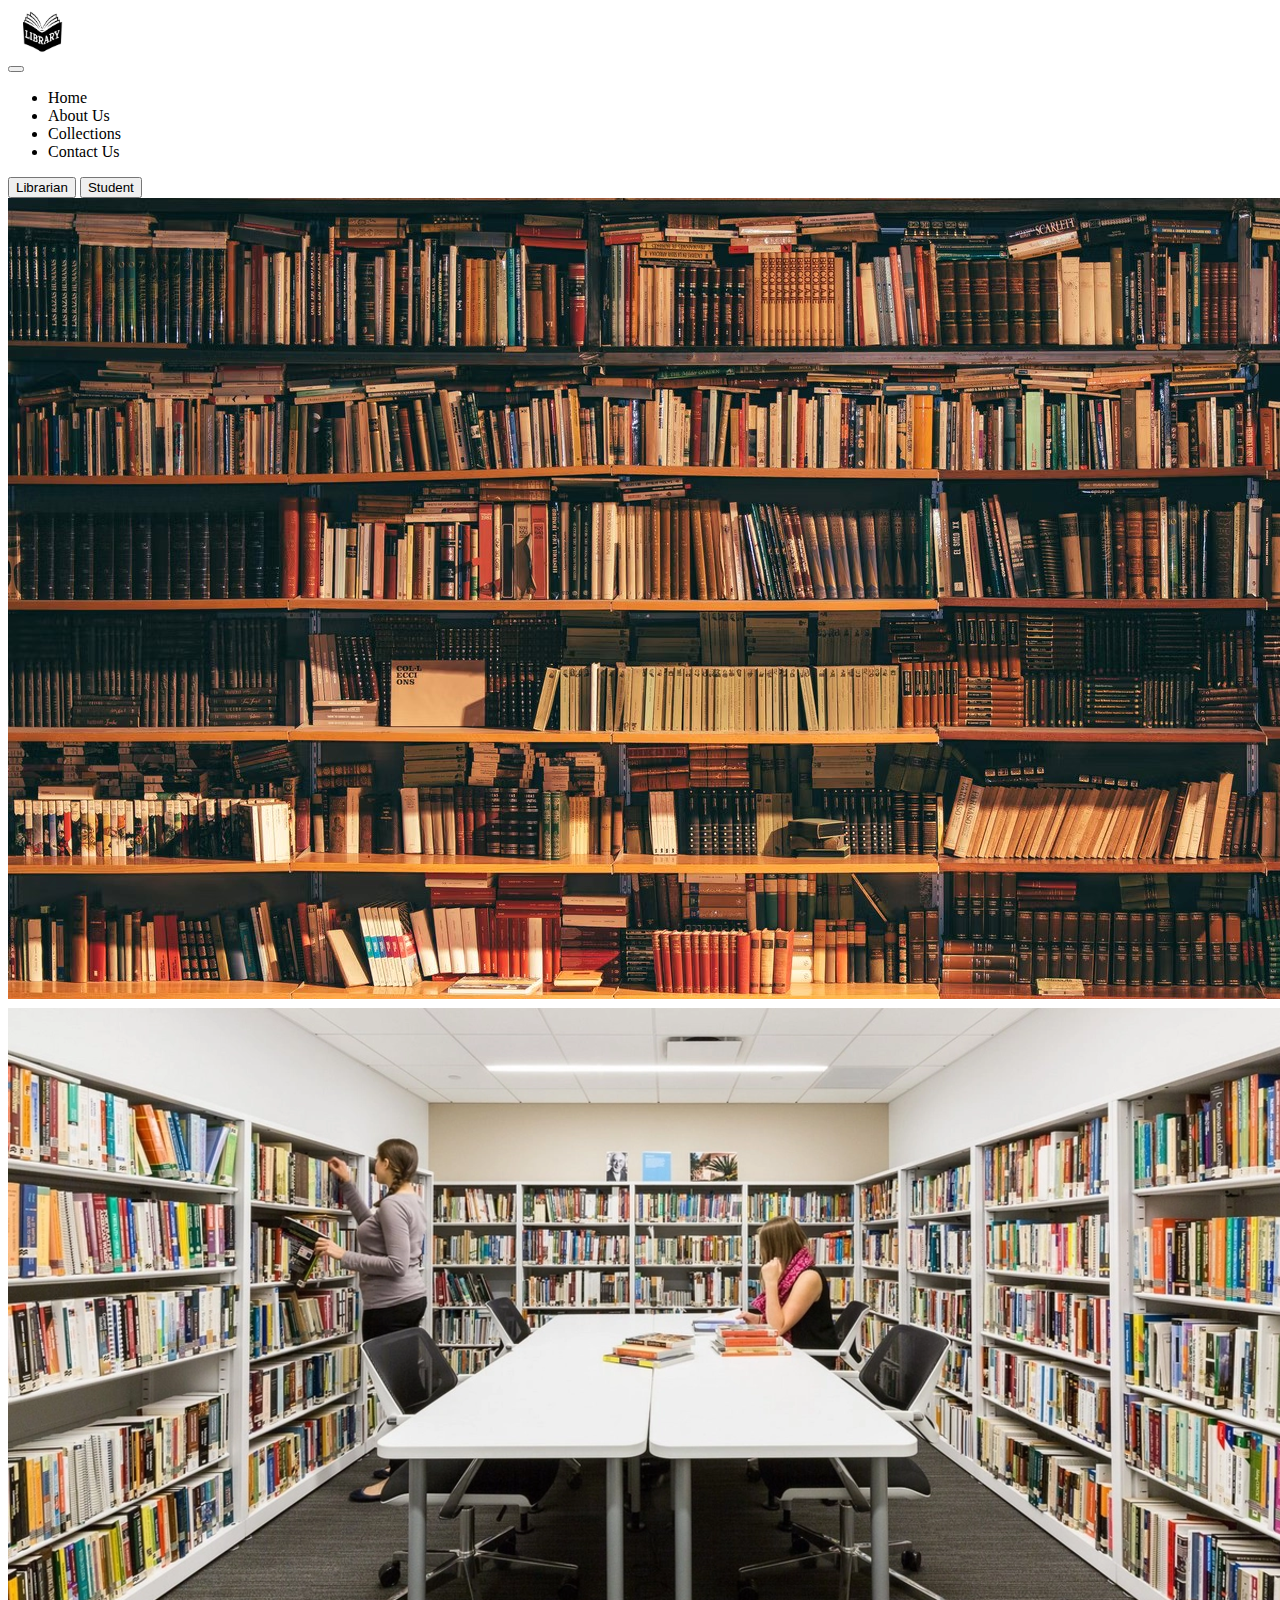
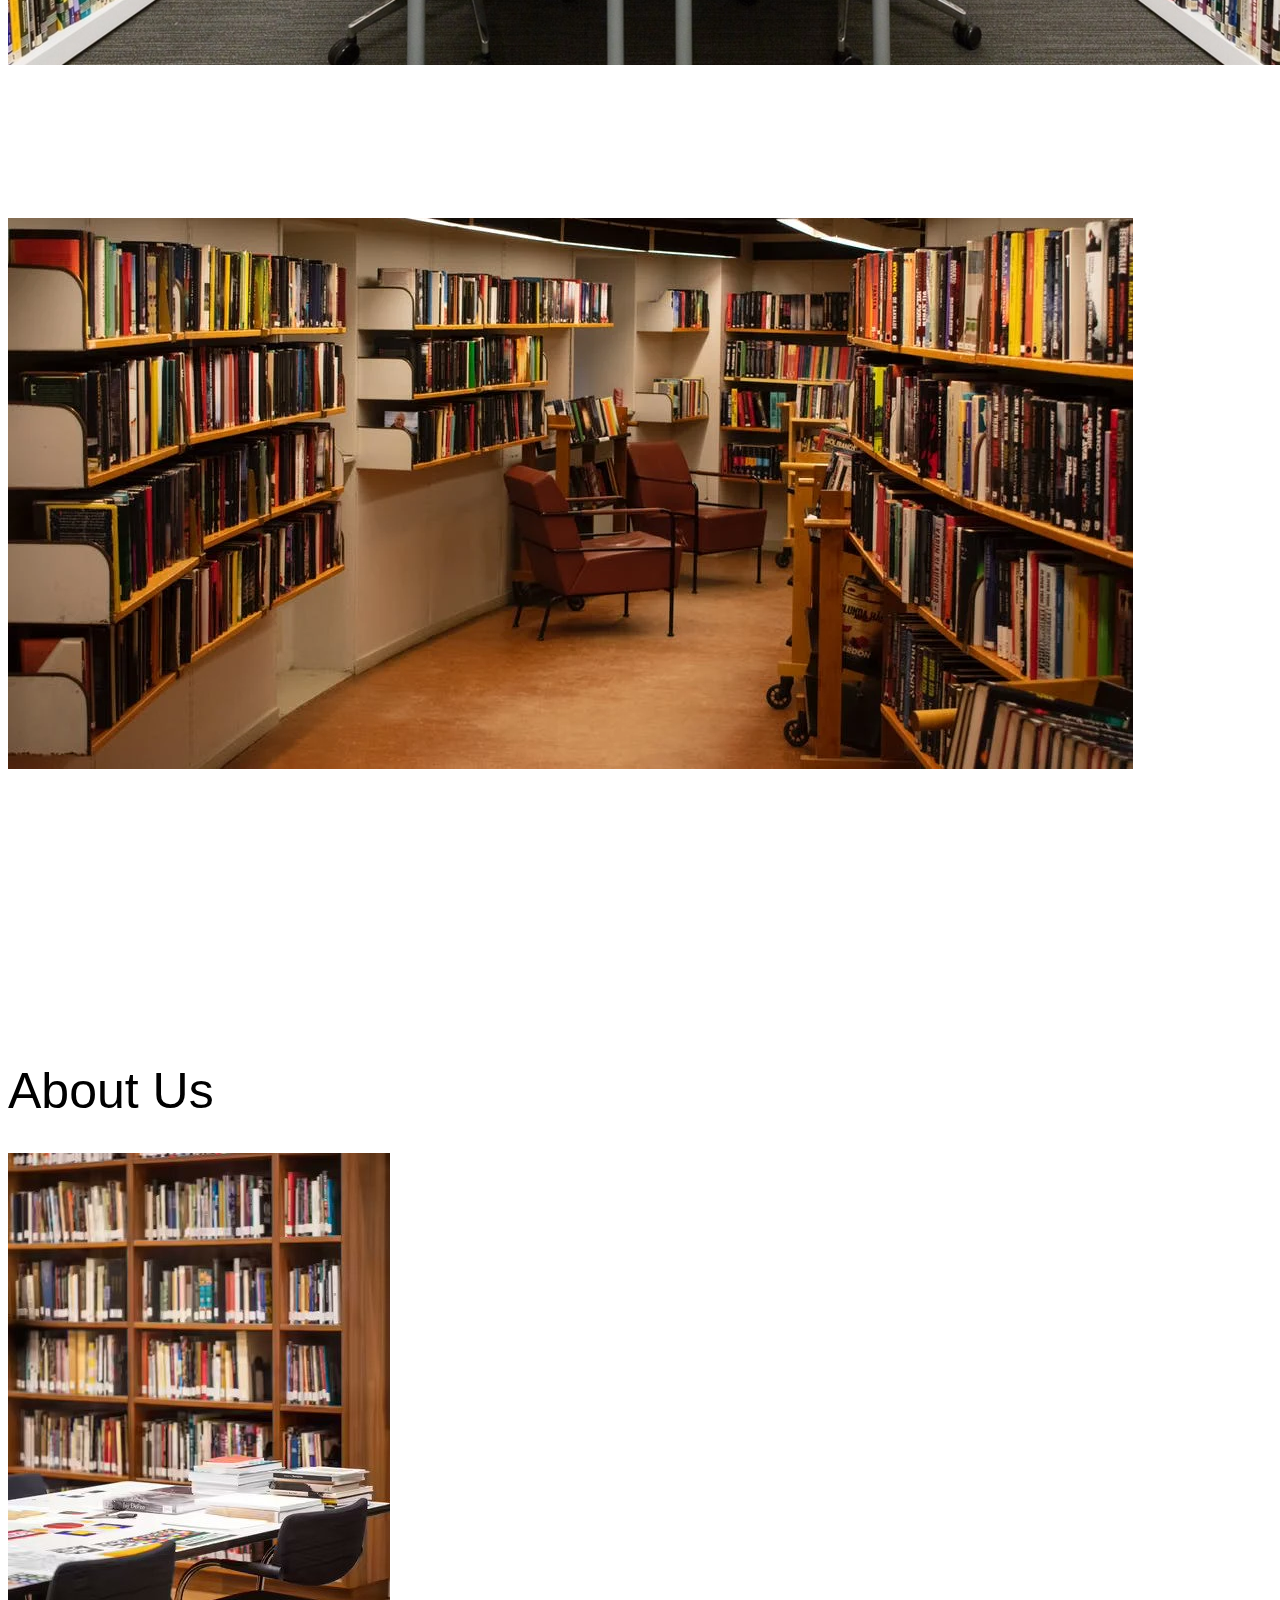
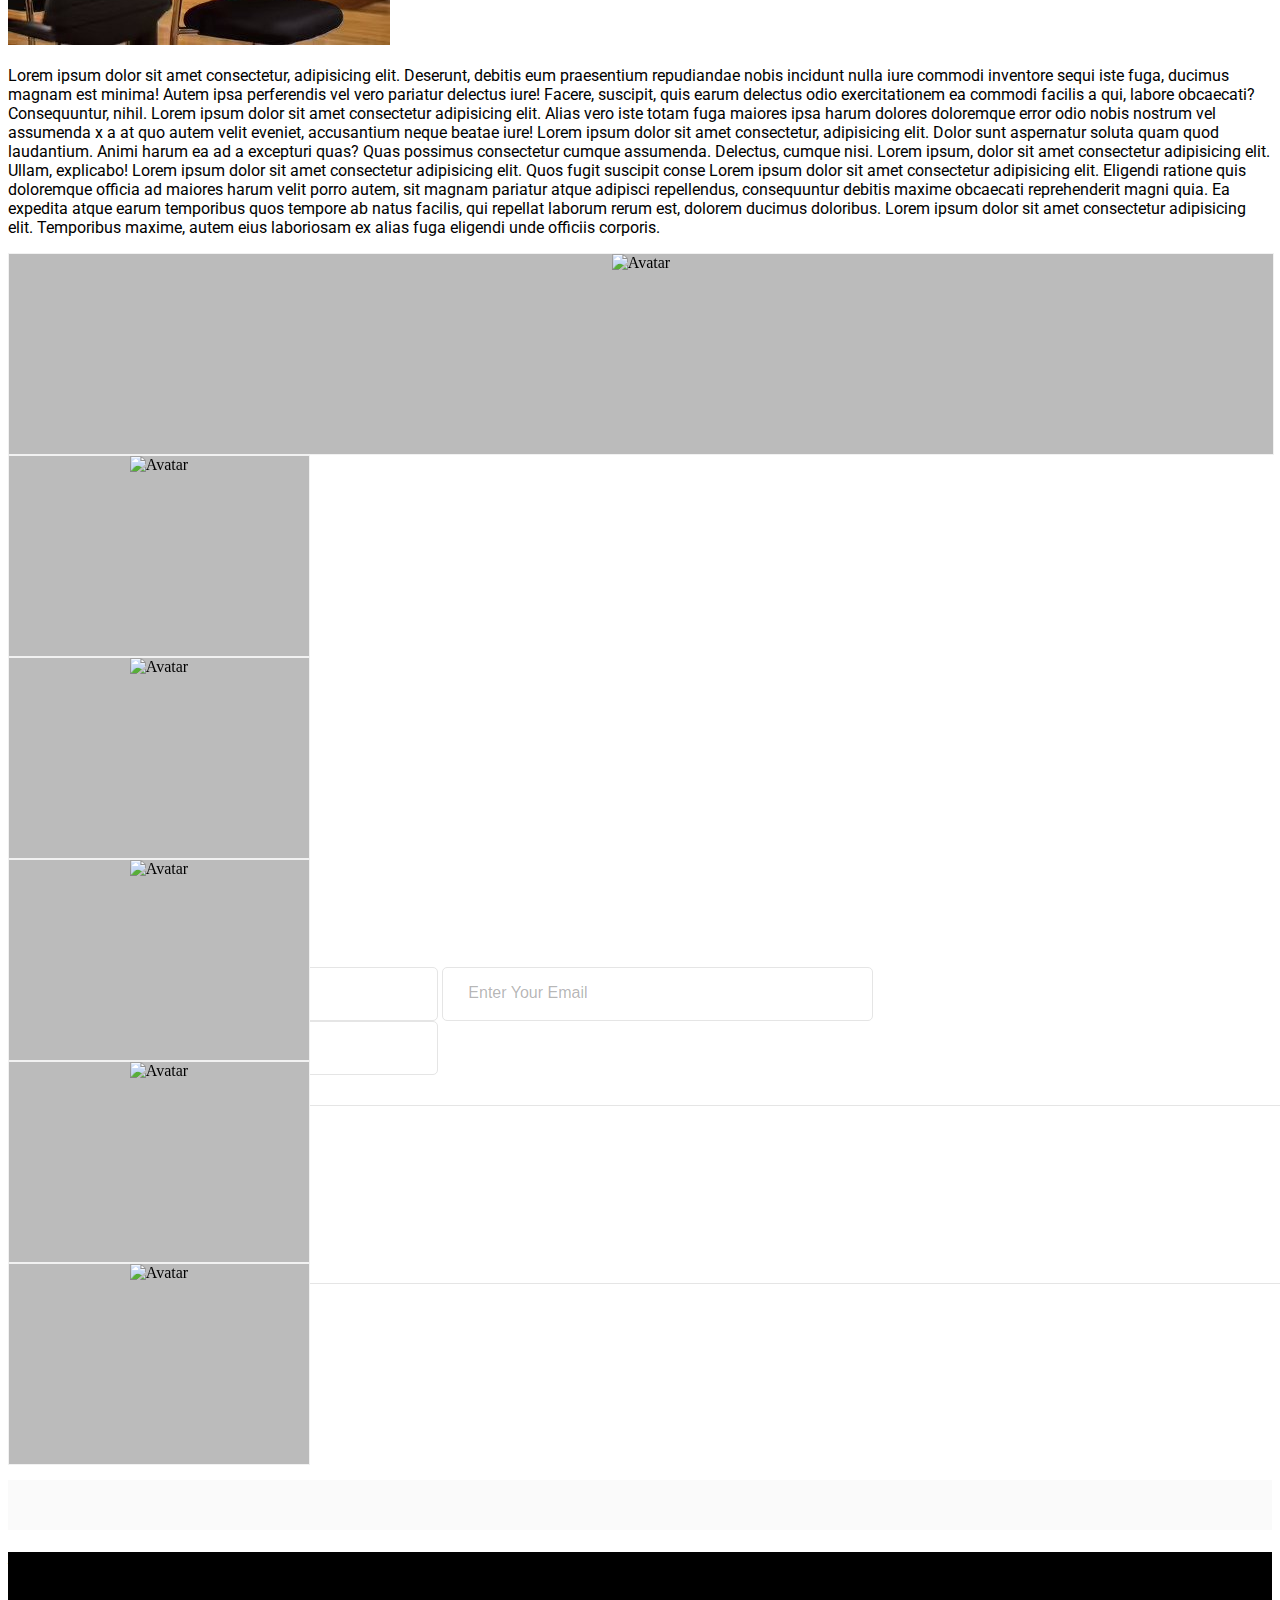
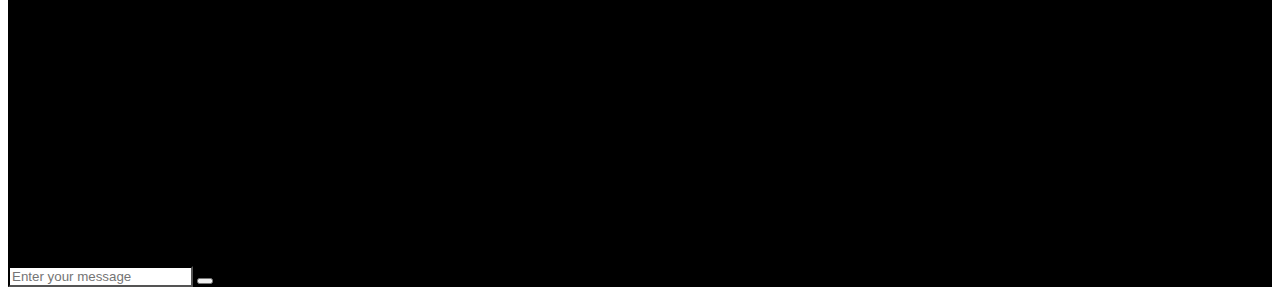
==== index.html @ 8992c93b "1st commit" ====
<!DOCTYPE html>
<html lang="en">

<head>
  <meta charset="utf-8" />
  <meta name="viewport" content="width=device-width, initial-scale=1" />
  <link href="https://cdn.jsdelivr.net/npm/bootstrap@5.1.3/dist/css/bootstrap.min.css" rel="stylesheet"
    integrity="sha384-1BmE4kWBq78iYhFldvKuhfTAU6auU8tT94WrHftjDbrCEXSU1oBoqyl2QvZ6jIW3" crossorigin="anonymous" />

  <link rel="preconnect" href="https://fonts.googleapis.com">
  <link rel="preconnect" href="https://fonts.gstatic.com" crossorigin>
  <link
    href="https://fonts.googleapis.com/css2?family=IBM+Plex+Serif:ital@1&family=Josefin+Sans:wght@700&family=Merriweather:ital,wght@1,300;1,900&family=Titillium+Web:ital,wght@1,300&family=Zen+Old+Mincho:wght@700&display=swap"
    rel="stylesheet">

  <link rel="stylesheet" href="CSS/index.css">
  <link rel="preconnect" href="https://fonts.googleapis.com">
  <link rel="preconnect" href="https://fonts.gstatic.com" crossorigin>
  <link href="https://fonts.googleapis.com/css2?family=Roboto:wght@300&display=swap" rel="stylesheet">
  <script src="https://kit.fontawesome.com/e59ca894a0.js" crossorigin="anonymous"></script>
  <title>Library Management</title>
</head>

<body>
  <!-- Navbar -->
  <nav class="navbar navbar-expand-lg navbar-dark bg-dark">
    <div class="container-fluid">
      <!-- <a class="navbar-brand mx-3" href="#">
      </a> -->
      <div id="logo">
        <img src="Images\Carousol\logo.png" alt="Error">
      </div>
      <button class="navbar-toggler" type="button" data-bs-toggle="collapse" data-bs-target="#navbarSupportedContent"
        aria-controls="navbarSupportedContent" aria-expanded="false" aria-label="Toggle navigation">
        <span class="navbar-toggler-icon"></span>
      </button>
      <div class="collapse navbar-collapse" id="navbarSupportedContent">
        <ul class="navbar-nav me-auto mb-2 mb-lg-0">
          <li class="nav-item">
            <a class="nav-link active" aria-current="page" href="#">Home</a>
          </li>
          <li class="nav-item">
            <a class="nav-link" href="#">About Us</a>
          </li>
          <li class="nav-item dropdown">
            <a class="nav-link" href="#" id="navbarDropdown" role="button"
              aria-expanded="false">
              Collections
            </a>
            
          </li>
          <li class="nav-item">
            <a class="nav-link" href="#">Contact Us</a>
          </li>
        </ul>

        <button class="btn btn-outline-light" type="submit">
          <a href="librarian_login_page.html" target="_blank" rel="noopener noreferrer">Librarian</a>
        </button>
        <button class="btn btn-outline-light mx-3" type="submit" >
          <a href="student.html" target="_blank" rel="noopener noreferrer">Student</a>
        </button>
      </div>
    </div>
  </nav>

  <!-- Carousel   -->
  <div id="carouselExampleSlidesOnly" class="carousel slide" data-bs-ride="carousel">
    <div class="carousel-inner">
      <div class="carousel-item active">
        <img src="Images/Carousol/caraousel-1.jpg" class="d-block w-100" alt="..." />
      </div>
      <div class="carousel-item">
        <img src="Images/Carousol/narrow-library-table.png" class="d-block w-100" alt="..." />
      </div>
      <div class="carousel-item">
        <img src="Images/Carousol/pexels-photo-2041540.jpg" class="d-block w-100" alt="..." />
      </div>
    </div>
  </div>

  <section class="aboutPage">
    <div class="container">
      <h1 class="text-center p-4">About Us</h1>
      <div class="row">

        <div class="col-md-6">
          <img src="Images/Carousol/1.jpg">

        </div>

        <div class="col-md-6">

          <p style="font-family: 'Roboto', sans-serif;">
            Lorem ipsum dolor sit amet consectetur, adipisicing elit. Deserunt,
            debitis eum praesentium repudiandae nobis incidunt nulla iure
            commodi inventore sequi iste fuga, ducimus magnam est minima! Autem
            ipsa perferendis vel vero pariatur delectus iure! Facere, suscipit,
            quis earum delectus odio exercitationem ea commodi facilis a qui,
            labore obcaecati? Consequuntur, nihil. Lorem ipsum dolor sit amet consectetur adipisicing elit.
            Alias vero iste totam fuga maiores ipsa harum dolores doloremque error odio nobis nostrum vel assumenda
            x a at quo autem velit eveniet, accusantium neque beatae iure! Lorem ipsum dolor sit amet consectetur,
            adipisicing elit. Dolor sunt aspernatur soluta quam quod laudantium. Animi harum ea ad a excepturi quas?
            Quas possimus consectetur cumque assumenda. Delectus, cumque nisi.
            Lorem ipsum, dolor sit amet consectetur adipisicing elit. Ullam, explicabo! Lorem ipsum dolor sit amet
            consectetur adipisicing elit. Quos fugit suscipit conse
            Lorem ipsum dolor sit amet consectetur adipisicing elit. Eligendi ratione quis doloremque officia ad maiores
            harum velit porro autem, sit magnam pariatur atque adipisci repellendus, consequuntur debitis maxime
            obcaecati reprehenderit magni quia. Ea expedita atque earum temporibus quos tempore ab natus facilis, qui
            repellat laborum rerum est, dolorem ducimus doloribus.
            Lorem ipsum dolor sit amet consectetur adipisicing elit. Temporibus maxime, autem eius laboriosam ex alias
            fuga eligendi unde officiis corporis.
          </p>
        </div>
      </div>
    </div>
  </section>

  <!-- FLIP CARD -->
  <section class="flipcard">
    <div class="container my-5" style="height: 500px;">
      <div class="row my-3 h-50" >
        <div class="col-lg-4">
          <div class="flip-card" style="width: 100%;">
            <div class="flip-card-inner">
              <div class="flip-card-front">
                <img src="img_avatar.png" alt="Avatar" style="width:300px;height:300px;">
              </div>
              <div class="flip-card-back">
                <h1>John Doe</h1>
                <p>Architect & Engineer</p>
                <p>We love that guy</p>
              </div>
            </div>
          </div>            
        </div>
        <div class="col-lg-4">
          <div class="flip-card">
            <div class="flip-card-inner">
              <div class="flip-card-front">
                <img src="img_avatar.png" alt="Avatar" style="width:300px;height:300px;">
              </div>
              <div class="flip-card-back">
                <h1>John Doe</h1>
                <p>Architect & Engineer</p>
                <p>We love that guy</p>
              </div>
            </div>
          </div>
          
        </div>
        <div class="col-lg-4">
          <div class="flip-card">
            <div class="flip-card-inner">
              <div class="flip-card-front">
                <img src="img_avatar.png" alt="Avatar" style="width:300px;height:300px;">
              </div>
              <div class="flip-card-back">
                <h1>John Doe</h1>
                <p>Architect & Engineer</p>
                <p>We love that guy</p>
              </div>
            </div>
          </div>            
        </div>
      </div>
  
      <div class="row">
        <div class="col-lg-4">
          <div class="flip-card">
            <div class="flip-card-inner">
              <div class="flip-card-front">
                <img src="img_avatar.png" alt="Avatar" style="width:300px;height:300px;">
              </div>
              <div class="flip-card-back">
                <h1>John Doe</h1>
                <p>Architect & Engineer</p>
                <p>We love that guy</p>
              </div>
            </div>
          </div>           
        </div>
        <div class="col-lg-4">
          <div class="flip-card">
            <div class="flip-card-inner">
              <div class="flip-card-front">
                <img src="img_avatar.png" alt="Avatar" style="width:300px;height:300px;">
              </div>
              <div class="flip-card-back">
                <h1>John Doe</h1>
                <p>Architect & Engineer</p>
                <p>We love that guy</p>
              </div>
            </div>
          </div>            
        </div>
        <div class="col-lg-4">
          <div class="flip-card">
            <div class="flip-card-inner">
              <div class="flip-card-front">
                <img src="img_avatar.png" alt="Avatar" style="width:300px;height:300px;">
              </div>
              <div class="flip-card-back">
                <h1>John Doe</h1>
                <p>Architect & Engineer</p>
                <p>We love that guy</p>
              </div>
            </div>
          </div>            
        </div>
      </div>
    </div>

    <!-- <div class="row">
      <div class="col-lg-4">
        <div class="flip-card">
          <div class="flip-card-inner">
            <div class="flip-card-front">
              <img src="img_avatar.png" alt="Avatar" style="width:300px;height:300px;">
            </div>
            <div class="flip-card-back">
              <h1>John Doe</h1>
              <p>Architect & Engineer</p>
              <p>We love that guy</p>
            </div>
          </div>
        </div>            
      </div>
      <div class="col-lg-4">
        <div class="flip-card">
          <div class="flip-card-inner">
            <div class="flip-card-front">
              <img src="img_avatar.png" alt="Avatar" style="width:300px;height:300px;">
            </div>
            <div class="flip-card-back">
              <h1>John Doe</h1>
              <p>Architect & Engineer</p>
              <p>We love that guy</p>
            </div>
          </div>
        </div>            
      </div>
      <div class="col-lg-4">
        <div class="flip-card">
          <div class="flip-card-inner">
            <div class="flip-card-front">
              <img src="img_avatar.png" alt="Avatar" style="width:300px;height:300px;">
            </div>
            <div class="flip-card-back">
              <h1>John Doe</h1>
              <p>Architect & Engineer</p>
              <p>We love that guy</p>
            </div>
          </div>
        </div>            
      </div>
    </div> -->
</section>

  <!-- CONTACT FORM -->
  <section class="contact-form">
    <!-- <div class="contact_info">
      <div class="container">
          <div class="row"> -->
    <!-- <div class="col-lg-10 offset-lg-1">
                  <div class="contact_info_container d-flex flex-lg-row flex-column justify-content-between align-items-between">
                       Contact Item --
                      <div class="contact_info_item d-flex flex-row align-items-center justify-content-start">
                          <div class="contact_info_image"><img src="https://img.icons8.com/office/24/000000/iphone.png" alt=""></div>
                          <div class="contact_info_content">
                              <div class="contact_info_title">Phone</div>
                              <div class="contact_info_text">+91 9876 543 2198</div>
                          </div>
                      </div> Contact Item --
                      <div class="contact_info_item d-flex flex-row align-items-center justify-content-start">
                          <div class="contact_info_image"><img src="https://img.icons8.com/ultraviolet/24/000000/filled-message.png" alt=""></div>
                          <div class="contact_info_content">
                              <div class="contact_info_title">Email</div>
                              <div class="contact_info_text">contact@bbbootstrap.com</div>
                          </div>
                      </div> Contact Item --
                      <div class="contact_info_item d-flex flex-row align-items-center justify-content-start">
                          <div class="contact_info_image"><img src="https://img.icons8.com/ultraviolet/24/000000/map-marker.png" alt=""></div>
                          <div class="contact_info_content">
                              <div class="contact_info_title">Address</div>
                              <div class="contact_info_text">298,Menlo Park,CA,USA</div>
                          </div>
                      </div>
                  </div>
              </div>
          </div>
      </div> -->
    </div> <!-- Contact Form -->
    <div class="contact_form">
      <div class="container">
        <div class="row">
          <div class="col-lg">
            <div class="contact_form_container">
              <div class="contact_form_title">
                <h1 class="text-center p-4">Contact Us</h1>
              </div>
              <form action="#" id="contact_form">
                <div
                  class="contact_form_inputs d-flex flex-md-row flex-column justify-content-between align-items-between">
                  <input type="text" id="contact_form_name" class="contact_form_name input_field"
                    placeholder="Enter Your name" required="required" data-error="Name is required.">
                  <input type="text" id="contact_form_email" class="contact_form_email input_field"
                    placeholder="Enter Your Email" required="required" data-error="Email is required.">
                  <input type="text" id="contact_form_phone" class="contact_form_phone input_field"
                    placeholder="Enter Your phone number">
                </div>
                <div class="contact_form_text"> <textarea id="contact_form_message"
                    class="text_field contact_form_message" name="message" rows="4" placeholder="Message"
                    required="required" data-error="Please, write us a message."></textarea> </div>
                <div class="contact_form_button"> <button type="submit"
                    class="button contact_submit_button">Submit</button> </div>
              </form>
            </div>
          </div>
        </div>
      </div>
      <div class="panel"></div>
    </div>
  </section>
  <!-- FOOTER -->
  <footer class="w-100 py-4 flex-shrink-0 footer">
    <div class="container py-4">
      <div class="row gy-4 gx-5">
        <div class="col-lg-5 col-md-6">
          <h5 class="h1 text-white">About Us</h5>
          <p class="small text-muted">Lorem ipsum dolor sit amet, consectetur adipisicing elit, sed do eiusmod tempor
            incididunt.</p>
          <p class="small text-muted mb-0">&copy; Copyrights. All rights reserved. <a class="text-muted" href="#">Sagnik
              ,Aritra and Sombuddha</a></p>
        </div>
        <!-- <div class="col-lg-2 col-md-6">
              <h5 class="text-white mb-3">Quick links</h5>
              <ul class="list-unstyled text-muted">
                  <li><a href="#">Home</a></li>
                  <li><a href="#">About</a></li>
                  <li><a href="#">Get started</a></li>
                  <li><a href="#">FAQ</a></li>
              </ul>
          </div> -->
        <div class="col-lg-3 col-md-6">
          <h5 class="text-white mb-3">Navigation</h5>
          <ul class="list-unstyled text-muted">
            <li><a href="#">Home</a></li>
            <li><a href="#">About</a></li>
            <li><a href="#">Collections</a></li>
            <li><a href="#">Contact Us</a></li>
          </ul>
        </div>
        <div class="col-lg-4 col-md-6">
          <h5 class="text-white mb-3">Message</h5>
          <p class="small text-muted">Lorem ipsum dolor sit amet, consectetur adipisicing elit, sed do eiusmod tempor
            incididunt.</p>
          <form action="#">
            <div class="input-group mb-3">
              <input class="form-control" type="text" placeholder="Enter your message" aria-label="Enter your message"
                aria-describedby="button-addon2">
              <button class="btn btn-primary" id="button-addon2" type="button"><i
                  class="fa-brands fa-telegram"></i></button>
            </div>
          </form>
        </div>
      </div>
    </div>
  </footer>

  <script src="https://cdn.jsdelivr.net/npm/bootstrap@5.1.3/dist/js/bootstrap.bundle.min.js"
    integrity="sha384-ka7Sk0Gln4gmtz2MlQnikT1wXgYsOg+OMhuP+IlRH9sENBO0LRn5q+8nbTov4+1p"
    crossorigin="anonymous"></script>
</body>

</html>
---- CSS/index.css ----
#logo{
    margin: 0px 30px 5px 10px;
    height: 42px;
}

#logo img{
    margin: 3px 5px;
    height: 100%;
}

.btn a:hover{
    color: #000000;
}

.carousel-item{
    width: 99vw;
    height: 90vh;
}

.carousel-item img{
    overflow: hidden;
    object-position: center center;
    object-fit: cover;
}

.aboutPage{
    /* background-color: #000; */
    /* color: #fff; */
    font-family: 'IBM Plex Serif', serif;
    font-family: 'Josefin Sans', sans-serif;
    font-family: 'Merriweather', serif;
    font-family: 'Titillium Web', sans-serif;
    font-family: 'Zen Old Mincho', serif;
}

.text-center{
    font-size: 50px;
    
}



/* * {
    -webkit-font-smoothing: antialiased;
    -webkit-text-shadow: rgba(0, 0, 0, .01) 0 0 1px;
    text-shadow: rgba(0, 0, 0, .01) 0 0 1px
}

body {
    font-family: 'Rubik', sans-serif;
    font-size: 14px;
    font-weight: 400;
    background: #fff;
    color: #000000;
    margin-top: 10px
}

div {
    display: block;
    position: relative;
    -webkit-box-sizing: border-box;
    -moz-box-sizing: border-box;
    box-sizing: border-box
} */

h1,
h2,
h3,
h4,
h5,
h6 {
    font-family: 'Rubik', sans-serif;
    font-weight: 500;
    -webkit-font-smoothing: antialiased;
    -webkit-text-shadow: rgba(0, 0, 0, .01) 0 0 1px;
    text-shadow: rgba(0, 0, 0, .01) 0 0 1px
}

.button {
    display: inline-block;
    background: #000000;
    border-radius: 5px;
    height: 48px;
    -webkit-transition: all 200ms ease;
    -moz-transition: all 200ms ease;
    -ms-transition: all 200ms ease;
    -o-transition: all 200ms ease;
    transition: all 200ms ease
}

.button a {
    display: block;
    font-size: 18px;
    font-weight: 400;
    line-height: 48px;
    color: #FFFFFF;
    padding-left: 35px;
    padding-right: 35px
}


.button:hover {
    opacity: 0.8
}

.contact_info {
    width: 100%;
    padding-top: 70px
}

.contact_info_item {
    width: calc((100% - 60px) / 3);
    height: 100px;
    border: solid 1px #e8e8e8;
    box-shadow: 0px 1px 5px rgba(0, 0, 0, 0.1);
    padding-left: 32px;
    padding-right: 15px
}

.contact_info_image {
    width: 35px;
    height: 35px;
    text-align: center
}

.contact_info_image img {
    max-width: 100%
}

.contact_info_content {
    padding-left: 17px
}

.contact_info_title {
    font-weight: 500
}

.contact_info_text {
    font-size: 12px;
    color: rgba(0, 0, 0, 0.5)
}

.contact_form {
    padding-top: 85px
}



.contact_form_title {
    font-size: 30px;
    font-weight: 500;
    margin-bottom: 37px
}

.contact_form_inputs {
    margin-bottom: 30px
}

.input_field {
    width: calc((100% - 60px) / 3);
    height: 50px;
    padding-left: 25px;
    border: solid 1px #e5e5e5;
    border-radius: 5px;
    outline: none;
    color: #0d1013;
    -webkit-transition: all 200ms ease;
    -moz-transition: all 200ms ease;
    -ms-transition: all 200ms ease;
    -o-transition: all 200ms ease;
    transition: all 200ms ease
}

.input_field:focus,
.text_field:focus {
    border-color: #b2b2b2
}

.input_field:hover,
.text_field:hover {
    border-color: #b2b2b2
}

.input_field::-webkit-input-placeholder,
.text_field::-webkit-input-placeholder {
    font-size: 16px;
    font-weight: 400;
    color: rgba(0, 0, 0, 0.3)
}

.input_field:-moz-placeholder,
.text_field:-moz-placeholder {
    font-size: 16px;
    font-weight: 400;
    color: rgba(0, 0, 0, 0.3)
}

.input_field::-moz-placeholder,
.text_field::-moz-placeholder {
    font-size: 16px;
    font-weight: 400;
    color: rgba(0, 0, 0, 0.3)
}

.input_field:-ms-input-placeholder,
.text_field:-ms-input-placeholder {
    font-size: 16px;
    font-weight: 400;
    color: rgba(0, 0, 0, 0.3)
}

.input_field::input-placeholder,
.text_field::input-placeholder {
    font-size: 16px;
    font-weight: 400;
    color: rgba(0, 0, 0, 0.3)
}

.text_field {
    width: 100%;
    height: 160px;
    padding-left: 25px;
    padding-top: 15px;
    border: solid 1px #e5e5e5;
    border-radius: 5px;
    color: #879097;
    outline: none;
    -webkit-transition: all 200ms ease;
    -moz-transition: all 200ms ease;
    -ms-transition: all 200ms ease;
    -o-transition: all 200ms ease;
    transition: all 200ms ease
}

.contact_submit_button {
    padding-left: 35px;
    padding-right: 35px;
    color: #FFFFFF;
    font-size: 18px;
    border: none;
    outline: none;
    cursor: pointer;
    margin-top: 24px
}

.panel {
    width: 100%;
    height: 50px;
    background: #fafafa;
    margin-top: 120px
}

@media only screen and (max-width: 991px) {
    .contact_info_item {
        width: 100%;
        margin-bottom: 30px
    }

    .contact_info_item:last-child {
        margin-bottom: 0px
    }
}

@media only screen and (max-width: 767px) {
    .input_field {
        margin-bottom: 30px;
        width: 100%
    }

    .input_field:last-child {
        margin-bottom: 0px
    }
}

@media only screen and (max-width: 575px) {
    .contact_submit_button {
        font-size: 13px;
        padding-left: 25px;
        padding-right: 25px
    }
}
a {
  color: inherit;
  text-decoration: none;
  transition: all 0.3s;
}

.footer a:hover,.footer a:focus {
  text-decoration: none;
  color: white;
}

.form-control {
  background: #ffffff;
  border-color: #545454;
}

.form-control:focus {
  background: #000000;
  color: white;
}

footer {
  background: #000000;
}

.flip-card {
    background-color: transparent;
    width: 300px;
    height: 200px;
    border: 1px solid #f1f1f1;
    perspective: 1000px; /* Remove this if you don't want the 3D effect */
    }
    
    /* This container is needed to position the front and back side */
    .flip-card-inner {
    position: relative;
    width: 100%;
    height: 100%;
    text-align: center;
    transition: transform 0.8s;
    transform-style: preserve-3d;
    }
    
    /* Do an horizontal flip when you move the mouse over the flip box container */
    .flip-card:hover .flip-card-inner {
    transform: rotateY(180deg);
    }
    
    /* Position the front and back side */
    .flip-card-front, .flip-card-back {
    position: absolute;
    width: 100%;
    height: 100%;
    -webkit-backface-visibility: hidden; /* Safari */
    backface-visibility: hidden;
    }
    
    /* Style the front side (fallback if image is missing) */
    .flip-card-front {
    background-color: #bbb;
    color: black;
    }
    
    /* Style the back side */
    .flip-card-back {
    background-color: dodgerblue;
    color: white;
    transform: rotateY(180deg);
    }
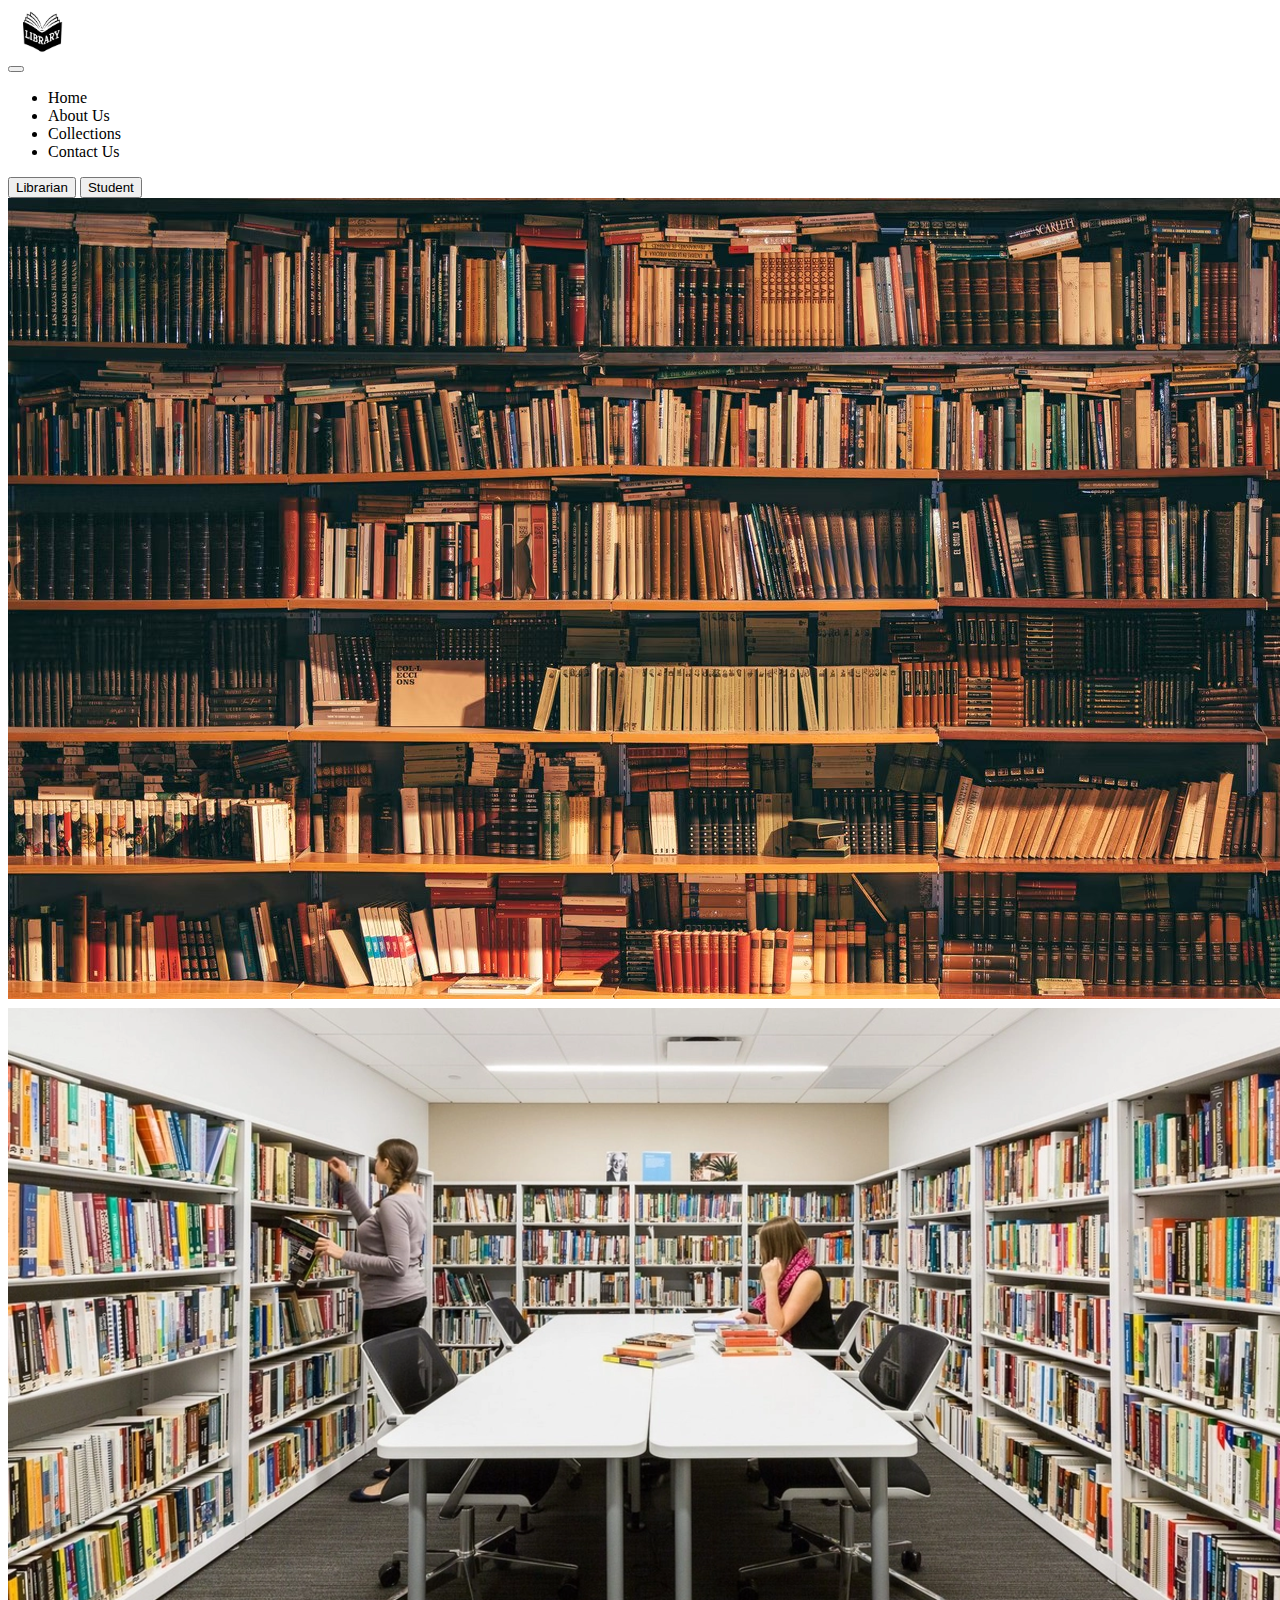
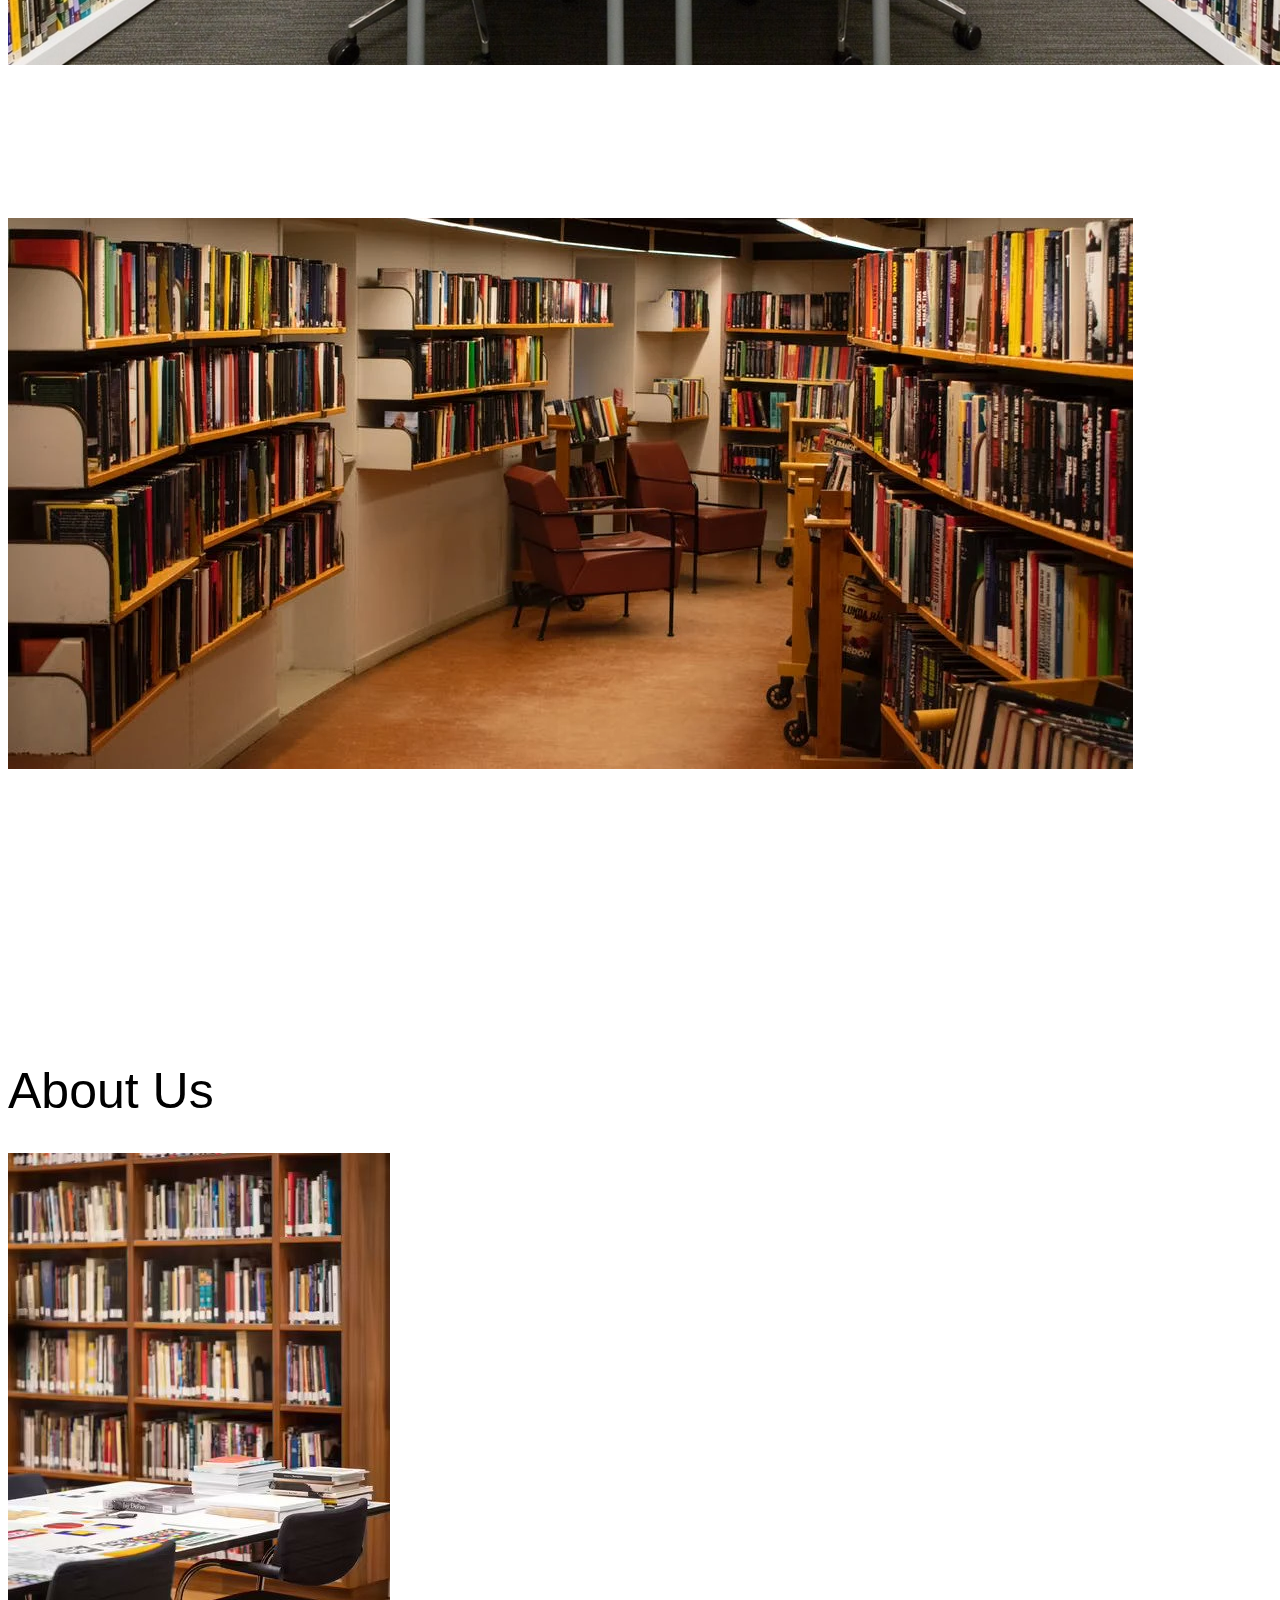
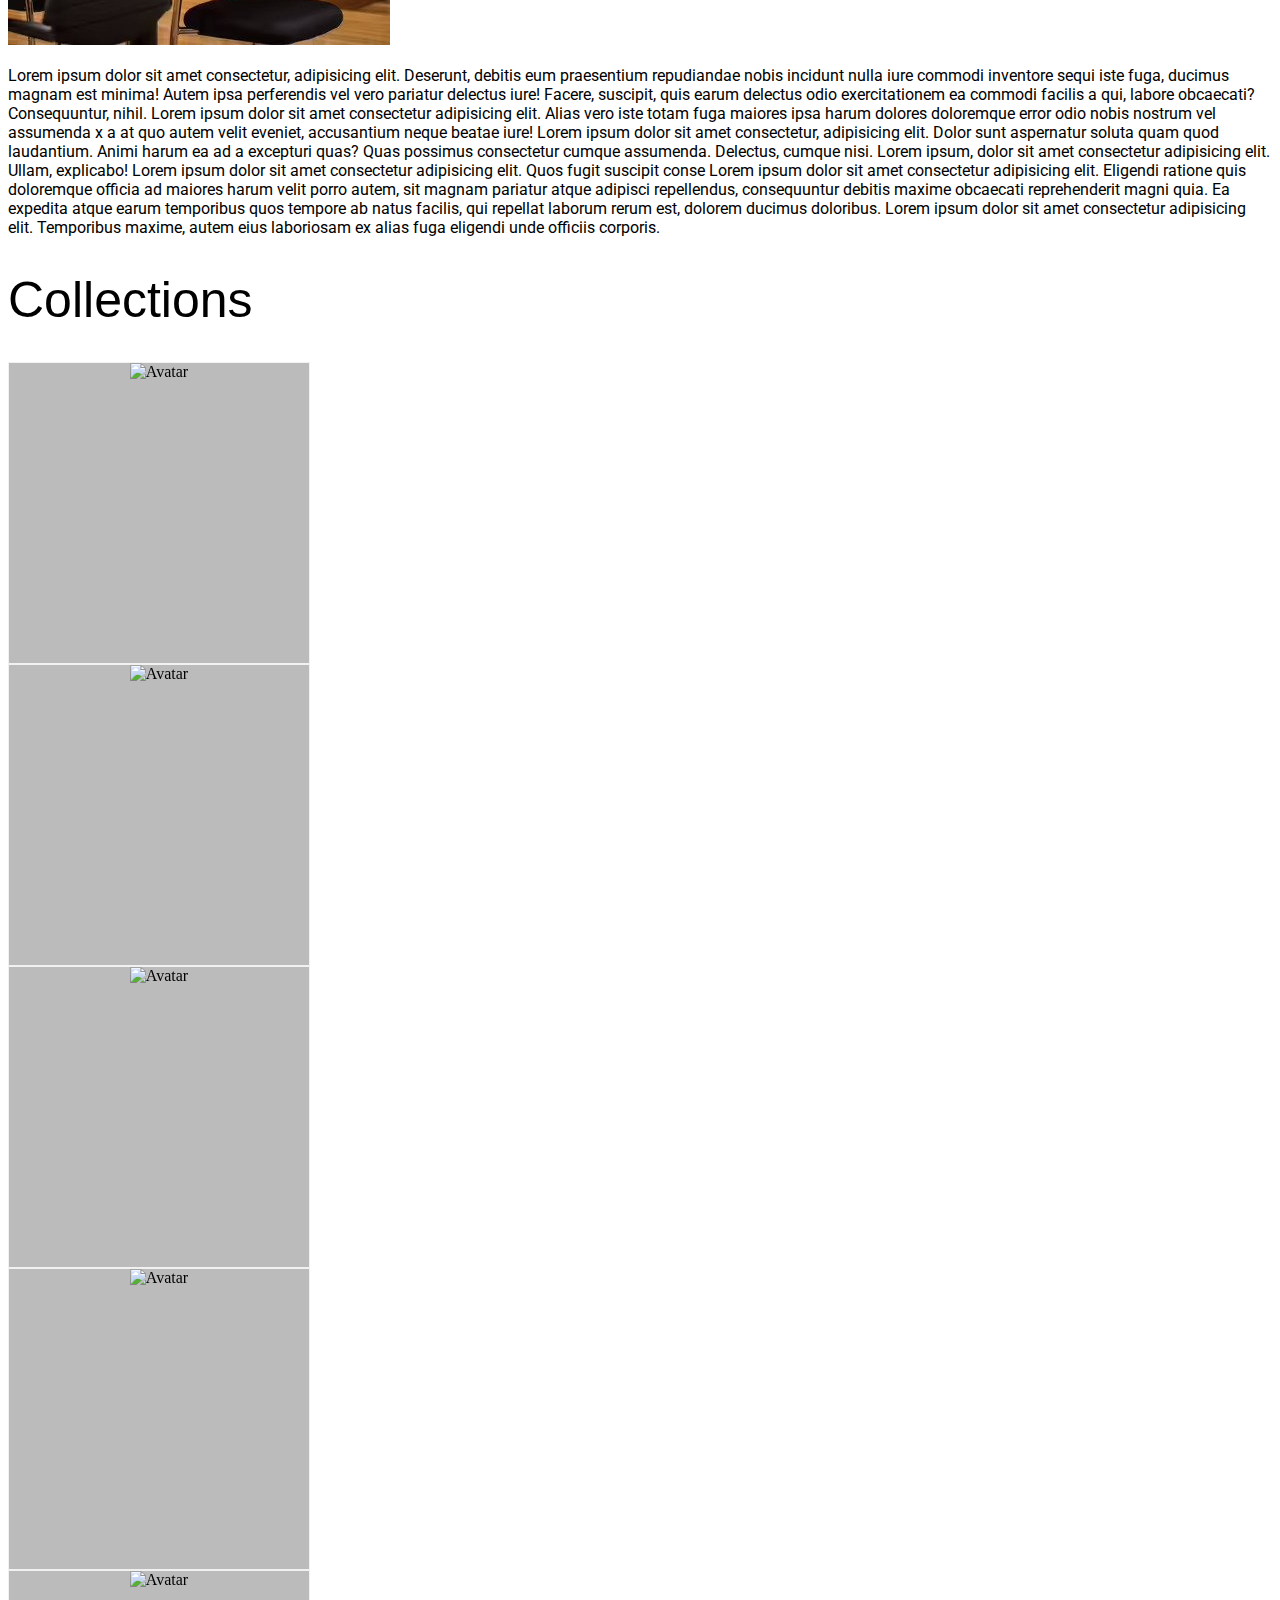
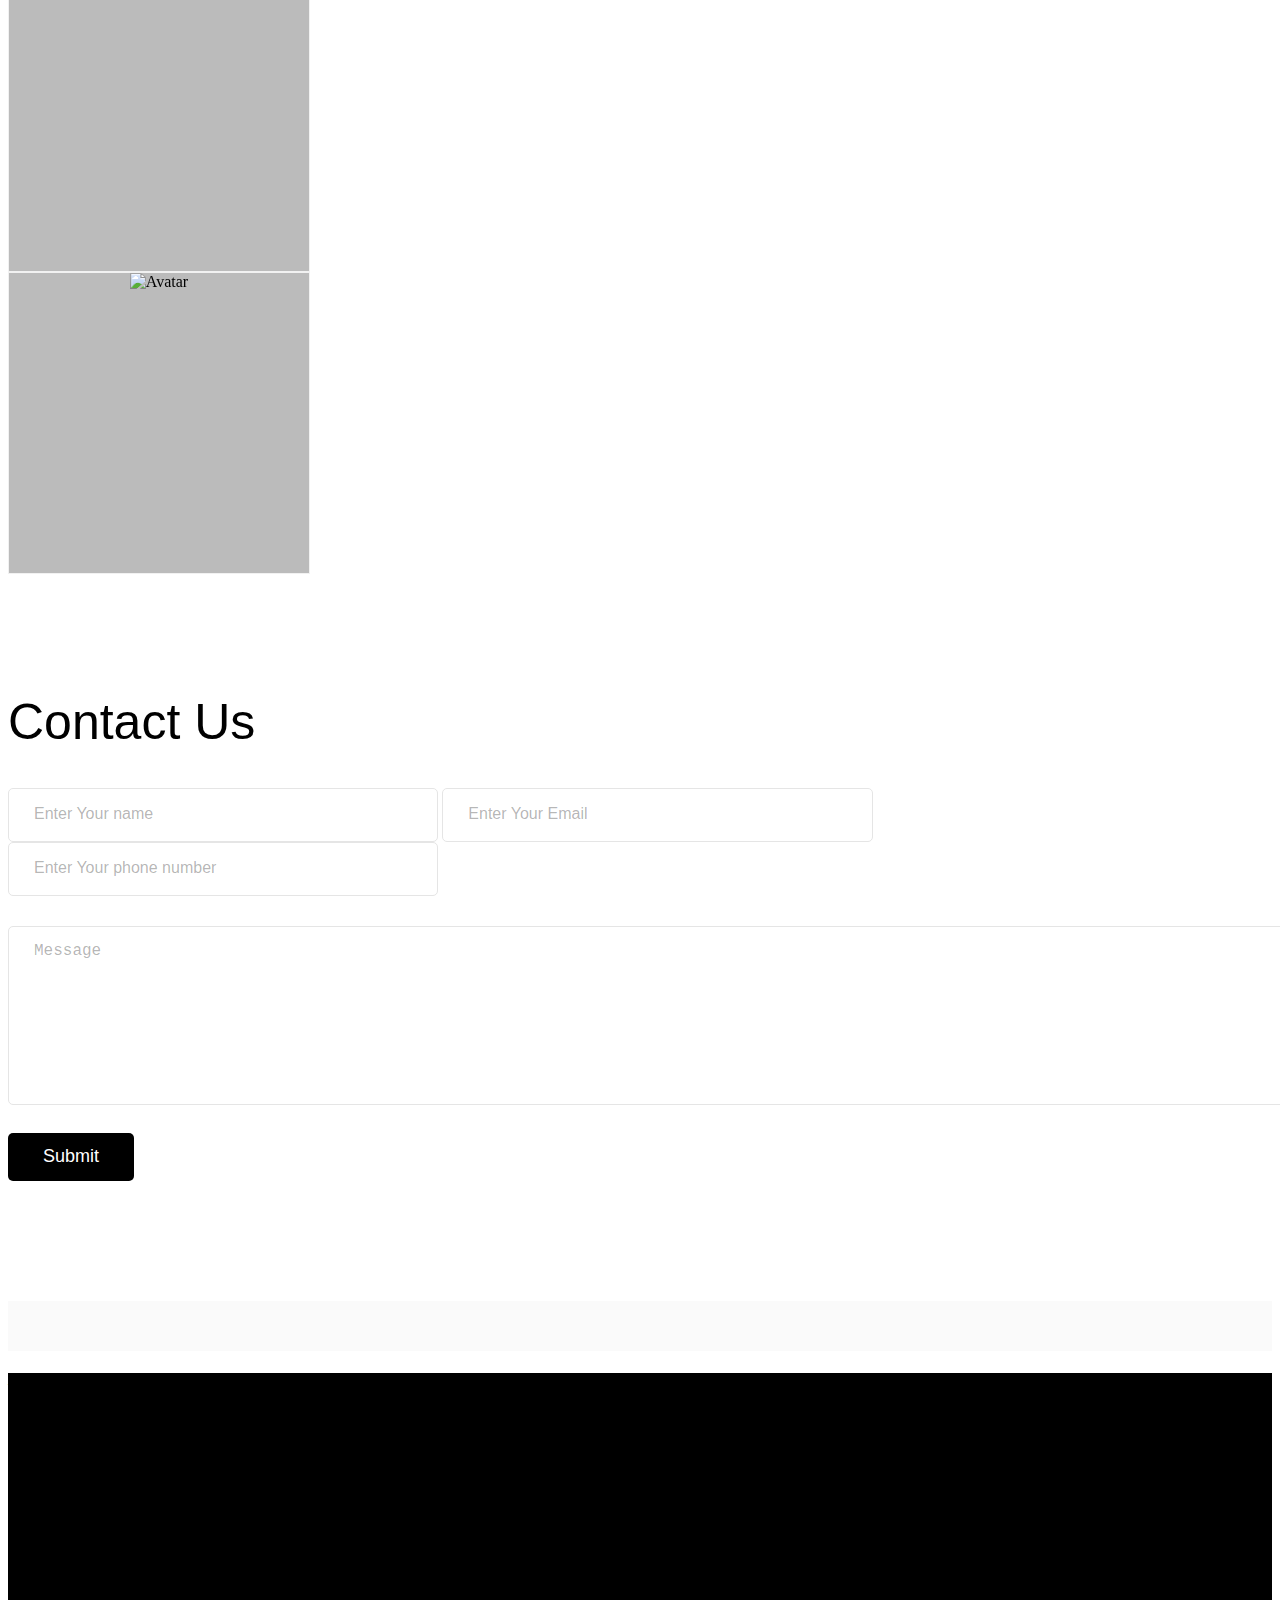
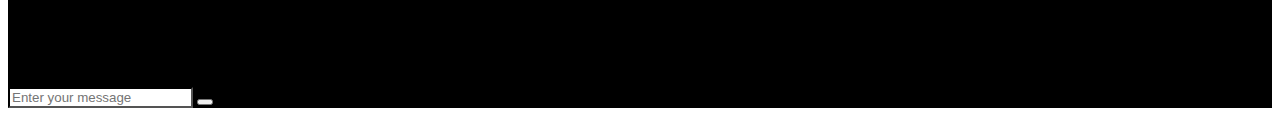
==== commit 11491099: "Update index.html" ====
--- a/index.html
+++ b/index.html
@@ -37,27 +37,26 @@
       <div class="collapse navbar-collapse" id="navbarSupportedContent">
         <ul class="navbar-nav me-auto mb-2 mb-lg-0">
           <li class="nav-item">
-            <a class="nav-link active" aria-current="page" href="#">Home</a>
-          </li>
-          <li class="nav-item">
-            <a class="nav-link" href="#">About Us</a>
-          </li>
-          <li class="nav-item dropdown">
-            <a class="nav-link" href="#" id="navbarDropdown" role="button"
-              aria-expanded="false">
+            <a class="nav-link" aria-current="page" href="index.html">Home</a>
+          </li>
+          <li class="nav-item">
+            <a class="nav-link" href="#abt">About Us</a>
+          </li>
+          <li class="nav-item">
+            <a class="nav-link" href="#fc" id="navbarDropdown" role="button" aria-expanded="false">
               Collections
             </a>
-            
-          </li>
-          <li class="nav-item">
-            <a class="nav-link" href="#">Contact Us</a>
+
+          </li>
+          <li class="nav-item">
+            <a class="nav-link" href="#alizeh">Contact Us</a>
           </li>
         </ul>
 
         <button class="btn btn-outline-light" type="submit">
           <a href="librarian_login_page.html" target="_blank" rel="noopener noreferrer">Librarian</a>
         </button>
-        <button class="btn btn-outline-light mx-3" type="submit" >
+        <button class="btn btn-outline-light mx-3" type="submit">
           <a href="student.html" target="_blank" rel="noopener noreferrer">Student</a>
         </button>
       </div>
@@ -79,7 +78,7 @@
     </div>
   </div>
 
-  <section class="aboutPage">
+  <section class="aboutPage" id="abt">
     <div class="container">
       <h1 class="text-center p-4">About Us</h1>
       <div class="row">
@@ -117,210 +116,126 @@
   </section>
 
   <!-- FLIP CARD -->
-  <section class="flipcard">
-    <div class="container my-5" style="height: 500px;">
-      <div class="row my-3 h-50" >
-        <div class="col-lg-4">
-          <div class="flip-card" style="width: 100%;">
-            <div class="flip-card-inner">
-              <div class="flip-card-front">
-                <img src="img_avatar.png" alt="Avatar" style="width:300px;height:300px;">
-              </div>
-              <div class="flip-card-back">
-                <h1>John Doe</h1>
-                <p>Architect & Engineer</p>
-                <p>We love that guy</p>
-              </div>
-            </div>
-          </div>            
-        </div>
-        <div class="col-lg-4">
-          <div class="flip-card">
-            <div class="flip-card-inner">
-              <div class="flip-card-front">
-                <img src="img_avatar.png" alt="Avatar" style="width:300px;height:300px;">
-              </div>
-              <div class="flip-card-back">
-                <h1>John Doe</h1>
-                <p>Architect & Engineer</p>
-                <p>We love that guy</p>
-              </div>
-            </div>
-          </div>
-          
-        </div>
-        <div class="col-lg-4">
-          <div class="flip-card">
-            <div class="flip-card-inner">
-              <div class="flip-card-front">
-                <img src="img_avatar.png" alt="Avatar" style="width:300px;height:300px;">
-              </div>
-              <div class="flip-card-back">
-                <h1>John Doe</h1>
-                <p>Architect & Engineer</p>
-                <p>We love that guy</p>
-              </div>
-            </div>
-          </div>            
-        </div>
-      </div>
-  
+  <div class="container" id="fc">
+    <h1 class="text-center my-5">Collections</h1>
+    <div class="row">
+      <div class="col-md-4 p-5">
+        <div class="flip-card" style="height: 300px; width: 300px;">
+          <div class="flip-card-inner">
+            <div class="flip-card-front">
+              <img src="Images/Flip/1.jpg" alt="Avatar" style="width:100%;height:100%;">
+            </div>
+            <div class="flip-card-back d-flex align-items-center justify-content-center">
+              <div class="flipbackcontent">
+                <p>Lorem ipsum dolor sit amet consectetur adipisicing elit. Veritatis, laudantium molestias? Natus velit ea est mollitia, numquam harum dolor incidunt?</p>
+              </div>
+            </div>
+          </div>
+        </div>
+      </div>
+      <div class="col-md-4 p-5">
+        <div class="flip-card" style="height: 300px; width: 300px;">
+          <div class="flip-card-inner">
+            <div class="flip-card-front">
+              <img src="Images/Flip/2.jpg" alt="Avatar" style="width:100%;height:100%;">
+            </div>
+            <div class="flip-card-back d-flex align-items-center justify-content-center">
+              <div class="flipbackcontent">
+                <p>Lorem ipsum dolor sit amet consectetur adipisicing elit. Veritatis, laudantium molestias? Natus velit ea est mollitia, numquam harum dolor incidunt?</p>
+              </div>
+            </div>
+          </div>
+        </div>
+      </div>
+      <div class="col-md-4 p-5">
+        <div class="flip-card" style="height: 300px; width: 300px;">
+          <div class="flip-card-inner">
+            <div class="flip-card-front">
+              <img src="Images/Flip/3.jpg" alt="Avatar" style="width:100%;height:100%;">
+            </div>
+            <div class="flip-card-back d-flex align-items-center justify-content-center">
+              <div class="flipbackcontent">
+                <p>Lorem ipsum dolor sit amet consectetur adipisicing elit. Veritatis, laudantium molestias? Natus velit ea est mollitia, numquam harum dolor incidunt?</p>
+              </div>
+            </div>
+          </div>
+        </div>
+      </div>
+      <div class="col-md-4 p-5">
+        <div class="flip-card" style="height: 300px; width: 300px;">
+          <div class="flip-card-inner">
+            <div class="flip-card-front">
+              <img src="Images/Flip/4.jpg" alt="Avatar" style="width:100%;height:100%;">
+            </div>
+            <div class="flip-card-back d-flex align-items-center justify-content-center">
+              <div class="flipbackcontent">
+                <p>Lorem ipsum dolor sit amet consectetur adipisicing elit. Veritatis, laudantium molestias? Natus velit ea est mollitia, numquam harum dolor incidunt?</p>
+              </div>
+            </div>
+          </div>
+        </div>
+      </div>
+      <div class="col-md-4 p-5">
+        <div class="flip-card" style="height: 300px; width: 300px;">
+          <div class="flip-card-inner">
+            <div class="flip-card-front">
+              <img src="Images/Flip/5.png" alt="Avatar" style="width:100%;height:100%;">
+            </div>
+            <div class="flip-card-back d-flex align-items-center justify-content-center">
+              <div class="flipbackcontent">
+                <p>Lorem ipsum dolor sit amet consectetur adipisicing elit. Veritatis, laudantium molestias? Natus velit ea est mollitia, numquam harum dolor incidunt?</p>
+              </div>
+            </div>
+          </div>
+        </div>
+      </div>
+      <div class="col-md-4 p-5">
+        <div class="flip-card" style="height: 300px; width: 300px;">
+          <div class="flip-card-inner">
+            <div class="flip-card-front">
+              <img src="Images/Flip/6.jpg" alt="Avatar" style="width:100%;height:100%;">
+            </div>
+            <div class="flip-card-back d-flex align-items-center justify-content-center">
+              <div class="flipbackcontent">
+                <p>Lorem ipsum dolor sit amet consectetur adipisicing elit. Veritatis, laudantium molestias? Natus velit ea est mollitia, numquam harum dolor incidunt?</p>
+              </div>
+            </div>
+          </div>
+        </div>
+      </div>
+    </div>
+  </div>
+  <!-- Contact Form -->
+  <div class="contact_form" id="alizeh">
+    <div class="container">
       <div class="row">
-        <div class="col-lg-4">
-          <div class="flip-card">
-            <div class="flip-card-inner">
-              <div class="flip-card-front">
-                <img src="img_avatar.png" alt="Avatar" style="width:300px;height:300px;">
-              </div>
-              <div class="flip-card-back">
-                <h1>John Doe</h1>
-                <p>Architect & Engineer</p>
-                <p>We love that guy</p>
-              </div>
-            </div>
-          </div>           
-        </div>
-        <div class="col-lg-4">
-          <div class="flip-card">
-            <div class="flip-card-inner">
-              <div class="flip-card-front">
-                <img src="img_avatar.png" alt="Avatar" style="width:300px;height:300px;">
-              </div>
-              <div class="flip-card-back">
-                <h1>John Doe</h1>
-                <p>Architect & Engineer</p>
-                <p>We love that guy</p>
-              </div>
-            </div>
-          </div>            
-        </div>
-        <div class="col-lg-4">
-          <div class="flip-card">
-            <div class="flip-card-inner">
-              <div class="flip-card-front">
-                <img src="img_avatar.png" alt="Avatar" style="width:300px;height:300px;">
-              </div>
-              <div class="flip-card-back">
-                <h1>John Doe</h1>
-                <p>Architect & Engineer</p>
-                <p>We love that guy</p>
-              </div>
-            </div>
-          </div>            
-        </div>
-      </div>
-    </div>
-
-    <!-- <div class="row">
-      <div class="col-lg-4">
-        <div class="flip-card">
-          <div class="flip-card-inner">
-            <div class="flip-card-front">
-              <img src="img_avatar.png" alt="Avatar" style="width:300px;height:300px;">
-            </div>
-            <div class="flip-card-back">
-              <h1>John Doe</h1>
-              <p>Architect & Engineer</p>
-              <p>We love that guy</p>
-            </div>
-          </div>
-        </div>            
-      </div>
-      <div class="col-lg-4">
-        <div class="flip-card">
-          <div class="flip-card-inner">
-            <div class="flip-card-front">
-              <img src="img_avatar.png" alt="Avatar" style="width:300px;height:300px;">
-            </div>
-            <div class="flip-card-back">
-              <h1>John Doe</h1>
-              <p>Architect & Engineer</p>
-              <p>We love that guy</p>
-            </div>
-          </div>
-        </div>            
-      </div>
-      <div class="col-lg-4">
-        <div class="flip-card">
-          <div class="flip-card-inner">
-            <div class="flip-card-front">
-              <img src="img_avatar.png" alt="Avatar" style="width:300px;height:300px;">
-            </div>
-            <div class="flip-card-back">
-              <h1>John Doe</h1>
-              <p>Architect & Engineer</p>
-              <p>We love that guy</p>
-            </div>
-          </div>
-        </div>            
-      </div>
-    </div> -->
-</section>
-
-  <!-- CONTACT FORM -->
-  <section class="contact-form">
-    <!-- <div class="contact_info">
-      <div class="container">
-          <div class="row"> -->
-    <!-- <div class="col-lg-10 offset-lg-1">
-                  <div class="contact_info_container d-flex flex-lg-row flex-column justify-content-between align-items-between">
-                       Contact Item --
-                      <div class="contact_info_item d-flex flex-row align-items-center justify-content-start">
-                          <div class="contact_info_image"><img src="https://img.icons8.com/office/24/000000/iphone.png" alt=""></div>
-                          <div class="contact_info_content">
-                              <div class="contact_info_title">Phone</div>
-                              <div class="contact_info_text">+91 9876 543 2198</div>
-                          </div>
-                      </div> Contact Item --
-                      <div class="contact_info_item d-flex flex-row align-items-center justify-content-start">
-                          <div class="contact_info_image"><img src="https://img.icons8.com/ultraviolet/24/000000/filled-message.png" alt=""></div>
-                          <div class="contact_info_content">
-                              <div class="contact_info_title">Email</div>
-                              <div class="contact_info_text">contact@bbbootstrap.com</div>
-                          </div>
-                      </div> Contact Item --
-                      <div class="contact_info_item d-flex flex-row align-items-center justify-content-start">
-                          <div class="contact_info_image"><img src="https://img.icons8.com/ultraviolet/24/000000/map-marker.png" alt=""></div>
-                          <div class="contact_info_content">
-                              <div class="contact_info_title">Address</div>
-                              <div class="contact_info_text">298,Menlo Park,CA,USA</div>
-                          </div>
-                      </div>
-                  </div>
-              </div>
-          </div>
-      </div> -->
-    </div> <!-- Contact Form -->
-    <div class="contact_form">
-      <div class="container">
-        <div class="row">
-          <div class="col-lg">
-            <div class="contact_form_container">
-              <div class="contact_form_title">
-                <h1 class="text-center p-4">Contact Us</h1>
-              </div>
-              <form action="#" id="contact_form">
-                <div
-                  class="contact_form_inputs d-flex flex-md-row flex-column justify-content-between align-items-between">
-                  <input type="text" id="contact_form_name" class="contact_form_name input_field"
-                    placeholder="Enter Your name" required="required" data-error="Name is required.">
-                  <input type="text" id="contact_form_email" class="contact_form_email input_field"
-                    placeholder="Enter Your Email" required="required" data-error="Email is required.">
-                  <input type="text" id="contact_form_phone" class="contact_form_phone input_field"
-                    placeholder="Enter Your phone number">
-                </div>
-                <div class="contact_form_text"> <textarea id="contact_form_message"
-                    class="text_field contact_form_message" name="message" rows="4" placeholder="Message"
-                    required="required" data-error="Please, write us a message."></textarea> </div>
-                <div class="contact_form_button"> <button type="submit"
-                    class="button contact_submit_button">Submit</button> </div>
-              </form>
-            </div>
-          </div>
-        </div>
-      </div>
-      <div class="panel"></div>
-    </div>
+        <div class="col-lg">
+          <div class="contact_form_container">
+            <div class="contact_form_title">
+              <h1 class="text-center p-4">Contact Us</h1>
+            </div>
+            <form action="#" id="contact_form">
+              <div
+                class="contact_form_inputs d-flex flex-md-row flex-column justify-content-between align-items-between">
+                <input type="text" id="contact_form_name" class="contact_form_name input_field"
+                  placeholder="Enter Your name" required="required" data-error="Name is required.">
+                <input type="text" id="contact_form_email" class="contact_form_email input_field"
+                  placeholder="Enter Your Email" required="required" data-error="Email is required.">
+                <input type="text" id="contact_form_phone" class="contact_form_phone input_field"
+                  placeholder="Enter Your phone number">
+              </div>
+              <div class="contact_form_text"> <textarea id="contact_form_message"
+                  class="text_field contact_form_message" name="message" rows="4" placeholder="Message"
+                  required="required" data-error="Please, write us a message."></textarea> </div>
+              <div class="contact_form_button"> <button type="submit"
+                  class="button contact_submit_button">Submit</button> </div>
+            </form>
+          </div>
+        </div>
+      </div>
+    </div>
+    <div class="panel"></div>
+  </div>
   </section>
   <!-- FOOTER -->
   <footer class="w-100 py-4 flex-shrink-0 footer">
@@ -373,4 +288,4 @@
     crossorigin="anonymous"></script>
 </body>
 
-</html>+</html>
